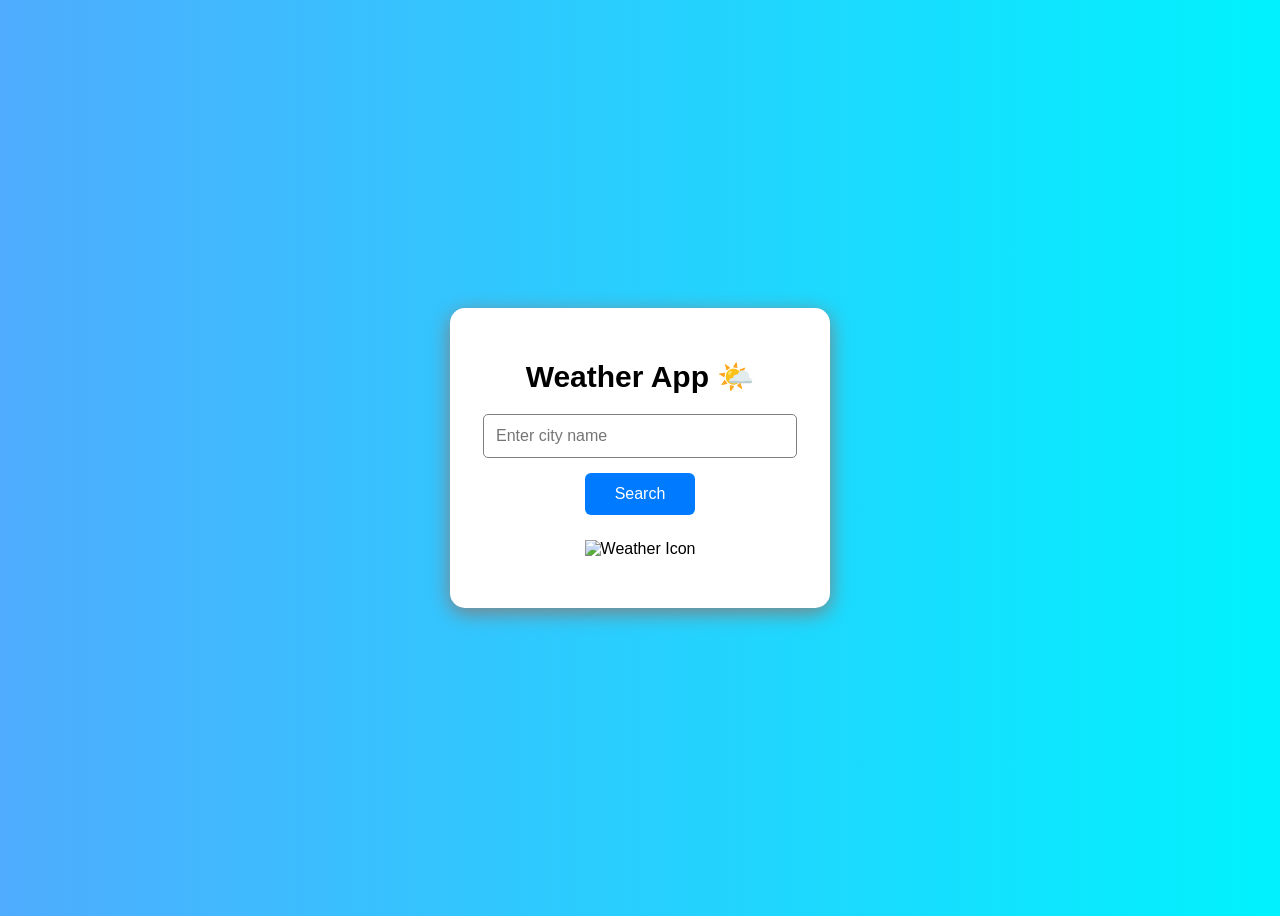
==== index.html @ df0ed7d0 "Rename weather.html to index.html" ====
<!DOCTYPE html>
<html>

<head>

<title>Weather App</title>

<link rel="stylesheet" href="style.css">

</head>


<body>


<div class="container">


<h1>Weather App 🌤️</h1>


<input 
type="text" 
id="city" 
placeholder="Enter city name">


<button onclick="getWeather()">
Search
</button>



<div class="weather">


<img id="icon" src="" alt="Weather Icon">


<h2 id="cityName"></h2>


<h3 id="temperature"></h3>


<p id="description"></p>


<p id="humidity"></p>


<p id="wind"></p>


</div>



</div>



<script src="script.js"></script>


</body>

</html>
---- style.css ----
body{

font-family:Arial, sans-serif;

background:linear-gradient(to right,#4facfe,#00f2fe);

height:100vh;

display:flex;

justify-content:center;

align-items:center;

}



.container{


background:white;

width:320px;

padding:30px;

border-radius:15px;

text-align:center;

box-shadow:0 5px 20px gray;


}



h1{

font-size:30px;

}



input{


width:90%;

padding:12px;

font-size:16px;

border-radius:5px;

border:1px solid gray;


}



button{


margin-top:15px;

padding:12px 30px;

background:#007bff;

color:white;

border:none;

border-radius:6px;

cursor:pointer;

font-size:16px;


}



button:hover{

background:#0056b3;

}



.weather{

margin-top:25px;

}



#icon{

width:120px;

height:120px;

}



.weather p{

font-size:18px;

}



@media(max-width:600px){


.container{

width:85%;

}


input{

width:80%;

}



button{

width:60%;

}


}
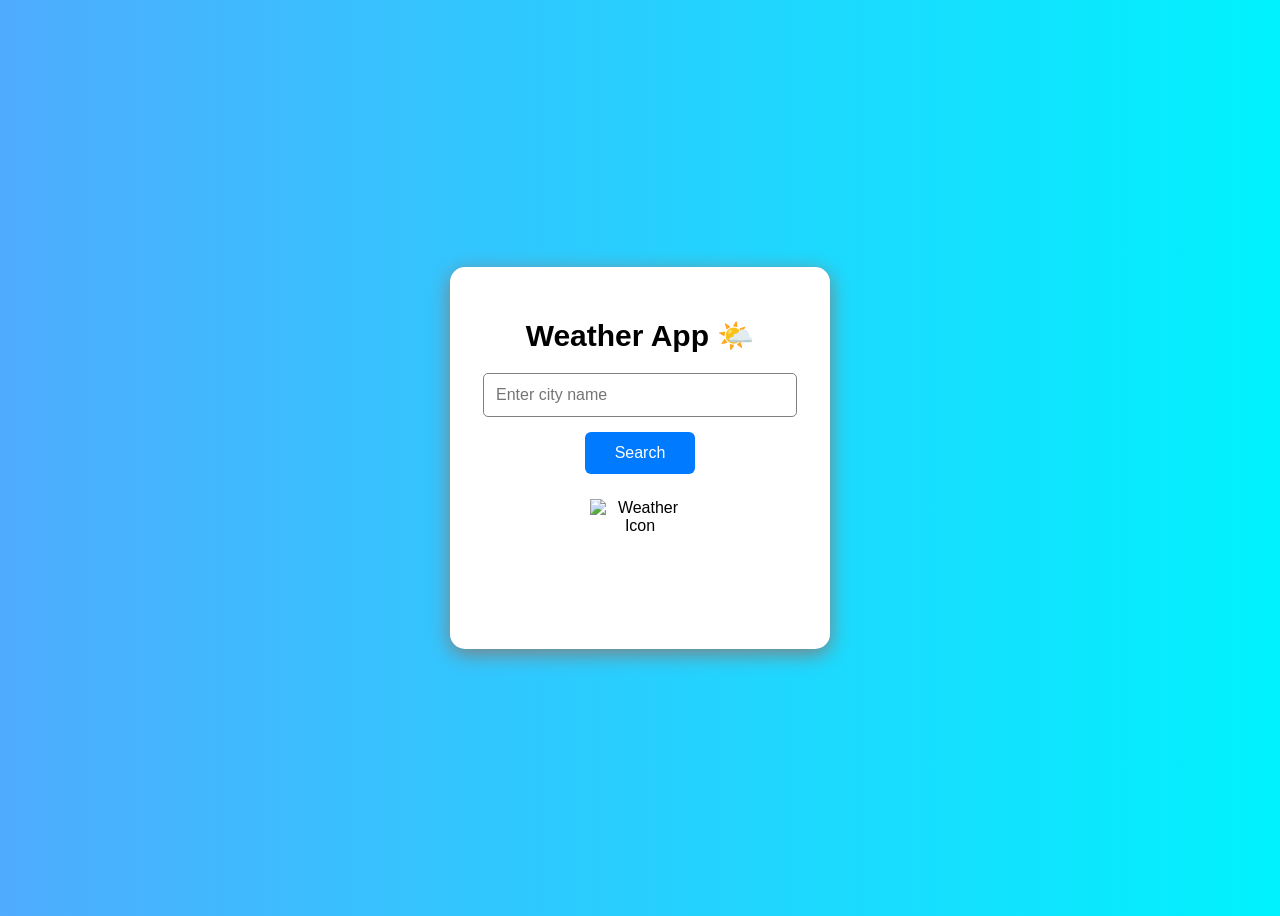
==== commit f128fd53: "Update index.html" ====
--- a/index.html
+++ b/index.html
@@ -34,7 +34,7 @@
 <div class="weather">
 
 
-<img id="icon" src="" alt="Weather Icon">
+<img id="icon" src="https://openweathermap.org/img/wn/01d.png" alt="Weather Icon">
 
 
 <h2 id="cityName"></h2>
--- a/style.css
+++ b/style.css
@@ -103,11 +103,10 @@
 
 
 #icon{
-
-width:120px;
-
-height:120px;
-
+    width:100px;
+    height:100px;
+    display:block;
+    margin:20px auto;
 }
 
 
@@ -145,4 +144,4 @@
 }
 
 
-}+}
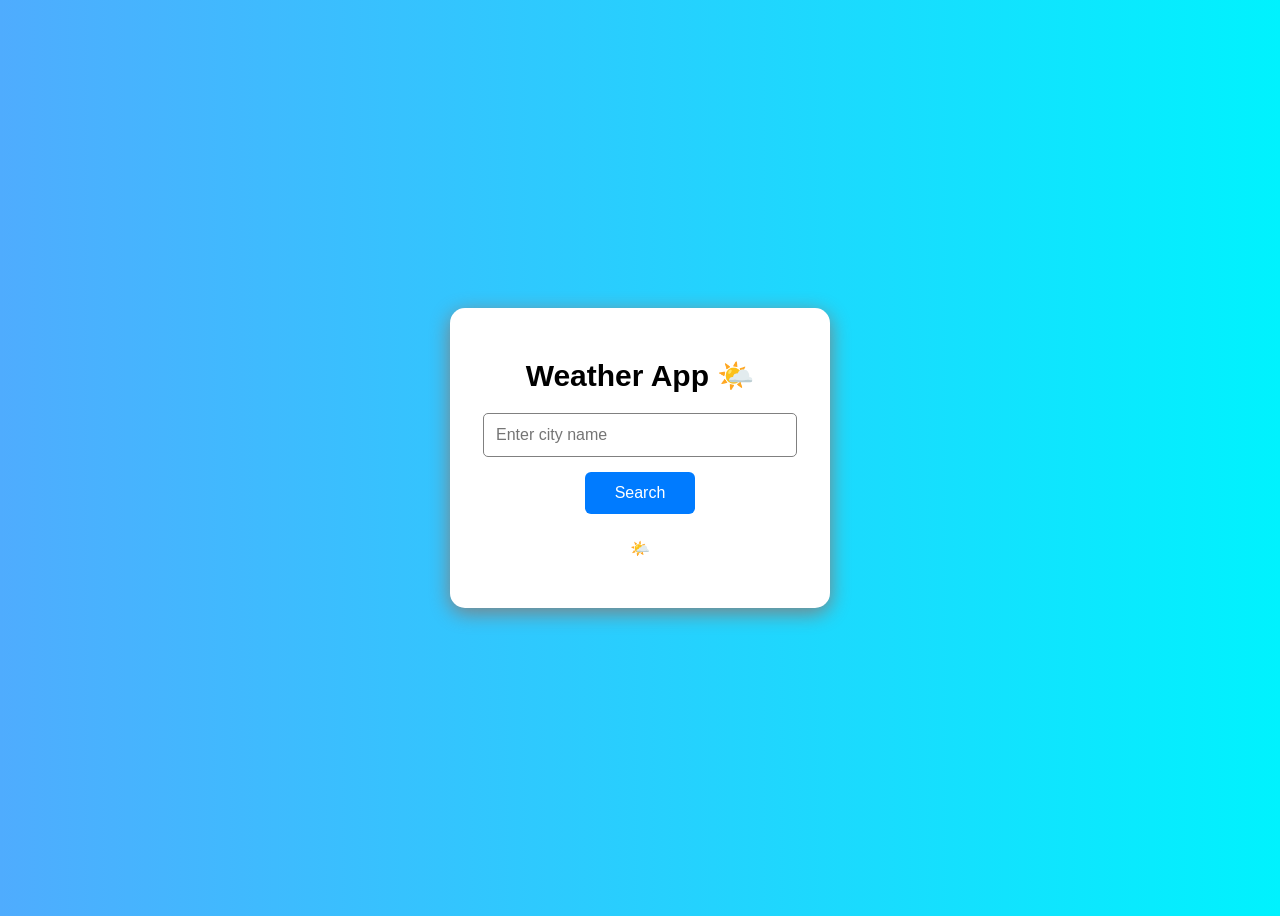
==== commit 9b62c819: "Update index.html" ====
--- a/index.html
+++ b/index.html
@@ -34,7 +34,7 @@
 <div class="weather">
 
 
-<img id="icon" src="https://openweathermap.org/img/wn/01d.png" alt="Weather Icon">
+<div id="weatherEmoji">🌤️</div>
 
 
 <h2 id="cityName"></h2>
